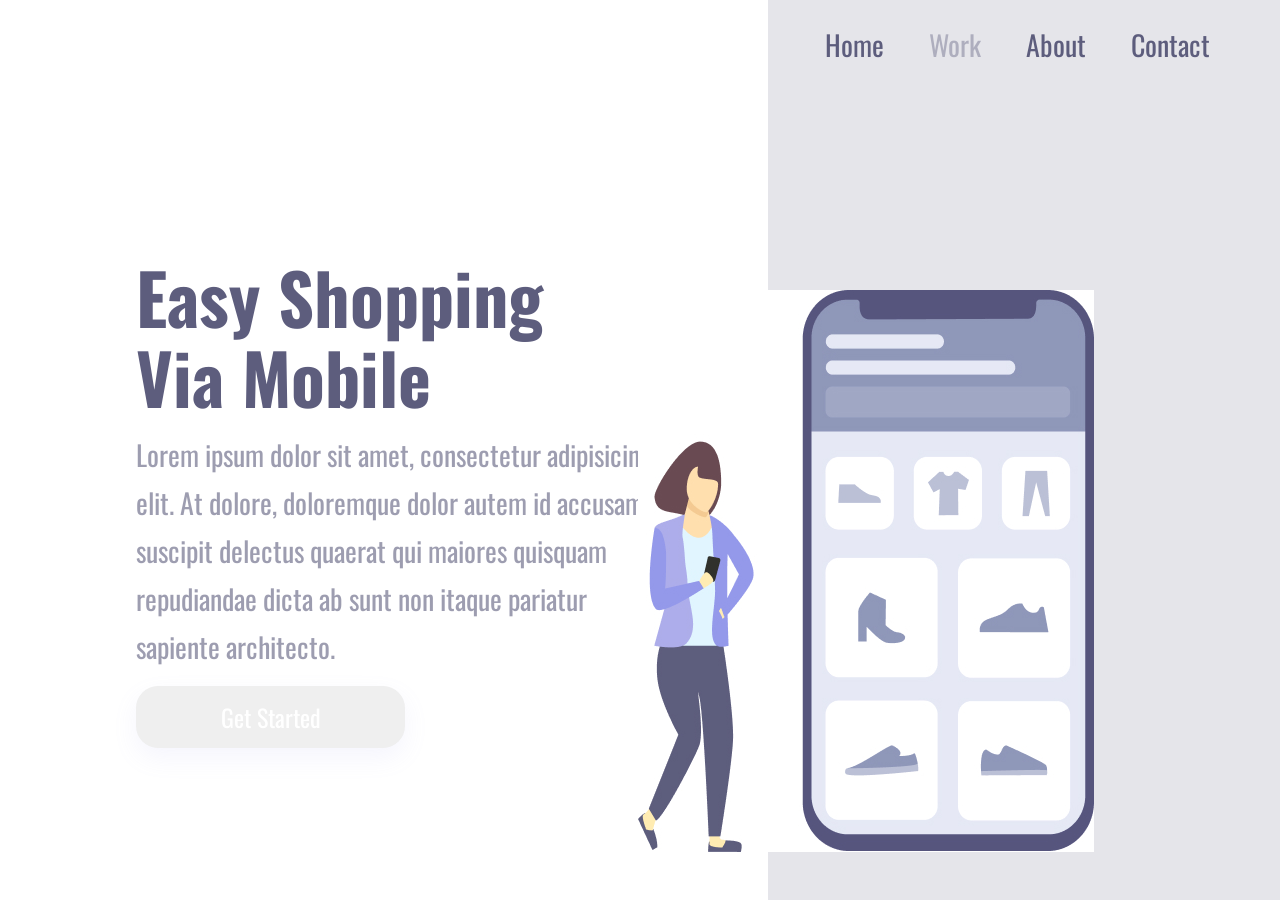
==== index.html @ f3b0c29c "Meu primeiro commit" ====
<!DOCTYPE html>
<html lang="pt-br">

<head>
    <meta charset="UTF-8">
    <meta name="viewport" content="width=device-width, initial-scale=1.0">
    <link rel="preconnect" href="https://fonts.googleapis.com">
    <link rel="preconnect" href="https://fonts.gstatic.com" crossorigin>
    <link href="https://fonts.googleapis.com/css2?family=Oswald:wght@200..700&display=swap" rel="stylesheet">
    <link rel="stylesheet" href="./style.css">
    <title>Desafio 001 alterado</title>
</head>

<body>
    <div class="container">
        <section class="container-left">
            <h1>Easy Shopping Via Mobile</h1>
            <p>Lorem ipsum dolor sit amet, consectetur adipisicing elit. At dolore, doloremque dolor autem id accusamus
                suscipit
                delectus quaerat qui maiores quisquam repudiandae dicta ab sunt non itaque pariatur sapiente architecto.
            </p>
            <button>Get Started</button>
        </section>

        <section class="container-right">
            <header>
                <a>Home</a>
                <a>Work</a>
                <a>About</a>
                <a>Contact</a>
            </header>
            <img src="./img/foto-desafio.jpg" alt="foto-desafio">
        </section>
    </div>
</body>
</html>
---- style.css ----
* {
    margin: 0;
    padding: 0;
    box-sizing: border-box;
    font-family: "Oswald", sans-serif;
    width: 400;
    color: #5D5D7D;
}

.container {
    height: 100vh;
    width: 100vw;
}

.container-left {
    display: inline-block;
    width: 60%;
    padding-left: 136px;
    margin-top: 20%;
}

.container-right {
    display: inline-block;
    background-color: rgba(93,93,125,0.16);
    height: 100vh;
    width: 40%;
    position: absolute;
}

img {
    position: relative;
    top: 25%;
    right: 130px;
}

h1 {
    font-size: 70px;
    line-height: 80px;
    width: 450px;
}

p {
    font-size: 28px;
    line-height: 48px;
    opacity: 60%;
    margin: 15px 0;
    width: 540px;
}
button {
    width: 269px;
    height: 62px;
    color: #9499EA;
   box-shadow: 0px 10px 24px 0px rgba(148, 153, 234, 0.098);
    font-size: 24px;
    line-height: 36px;
    text-align: center;
    color: #FFFFFF;
    border: none;
    border-radius: 22px;
    cursor: pointer;
}

button:hover {
    opacity: .8;
}

button:active {
    opacity: .5;
}

a {
    font-size: 28px;
    line-height: 41px;
    color: #5D5D7D;
    margin-right: 41px;
    cursor: pointer;
}

a:nth-child(2) {
    opacity: 40%;
}

a:hover {
    opacity: 40%;
}

a:active {
    opacity: 80%;
}

header {
    margin: 24px 0 0 57px;
}

@media screen and (max-width:900px) {
    .container-left {
        width: 100%;
        height: 50%;
        padding: 0;
        margin: 0;
    } 

    .container-right {
        display: block;
        height: auto;
        width: 100%;
        position: static;
        padding: 40px;
    }

    img {
        position: static;
        max-width: 90%;
    }

    header {
        display: none;
    }

    h1 {
        font-size: 36px;
        line-height: 52px;
        width: auto;
        margin: 58px 50px 0 50px;
        text-align: center;
    }

    p {
        margin: 15px 40px;
        width: auto;
        text-align: center;
        font-size: 14px;
        line-height: 24px;
    }

    button {
        margin: 0 auto;
        display: block;
    }
}
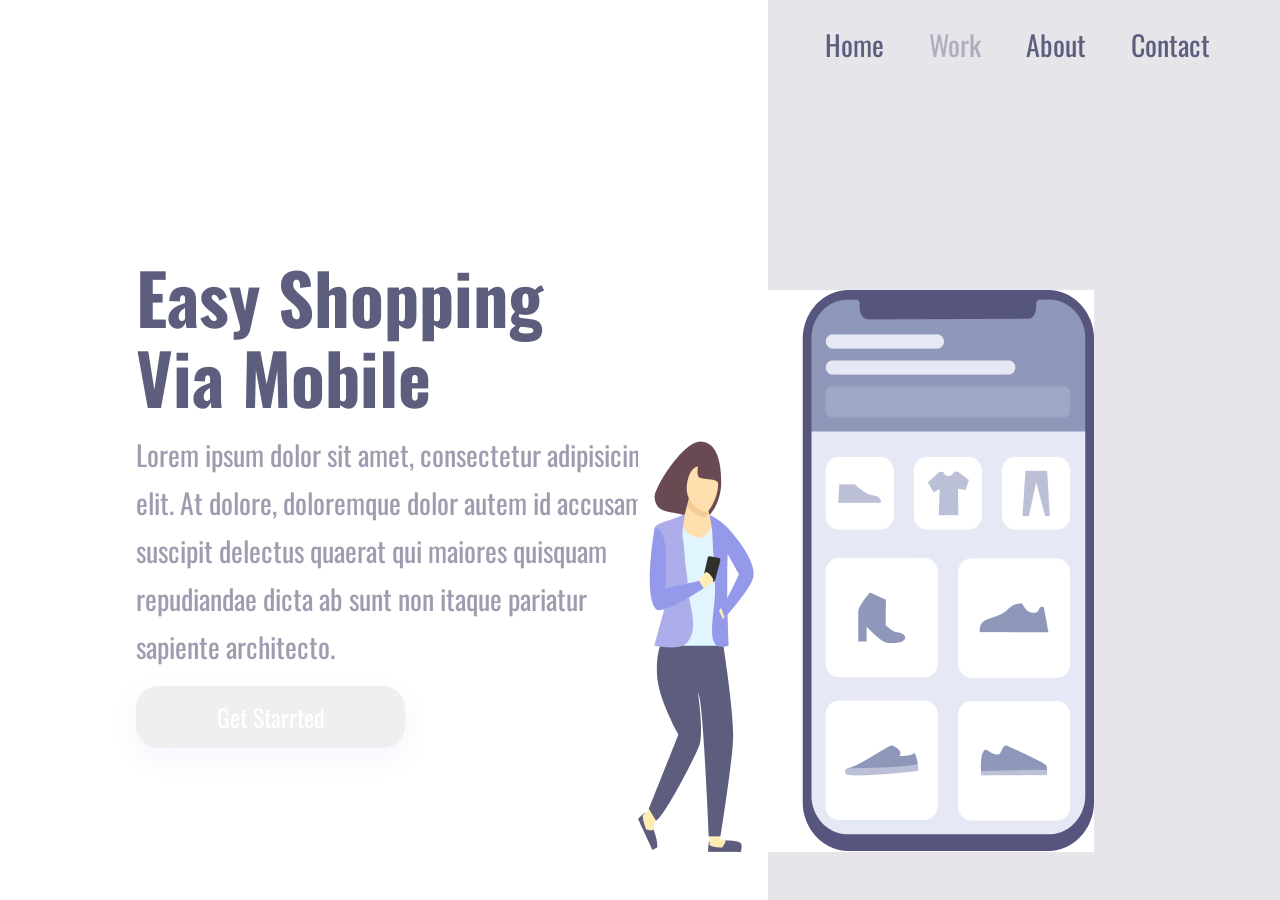
==== commit b9089e58: "Alteracoes opaciti e button" ====
--- a/index.html
+++ b/index.html
@@ -8,7 +8,7 @@
     <link rel="preconnect" href="https://fonts.gstatic.com" crossorigin>
     <link href="https://fonts.googleapis.com/css2?family=Oswald:wght@200..700&display=swap" rel="stylesheet">
     <link rel="stylesheet" href="./style.css">
-    <title>Desafio 001 alterado</title>
+    <title>Desafio 01 alterado</title>
 </head>
 
 <body>
@@ -19,7 +19,7 @@
                 suscipit
                 delectus quaerat qui maiores quisquam repudiandae dicta ab sunt non itaque pariatur sapiente architecto.
             </p>
-            <button>Get Started</button>
+            <button>Get Starrted</button>
         </section>
 
         <section class="container-right">
--- a/style.css
+++ b/style.css
@@ -61,11 +61,11 @@
 }
 
 button:hover {
-    opacity: .8;
+    opacity: 0.8;
 }
 
 button:active {
-    opacity: .5;
+    opacity: 0.5;
 }
 
 a {
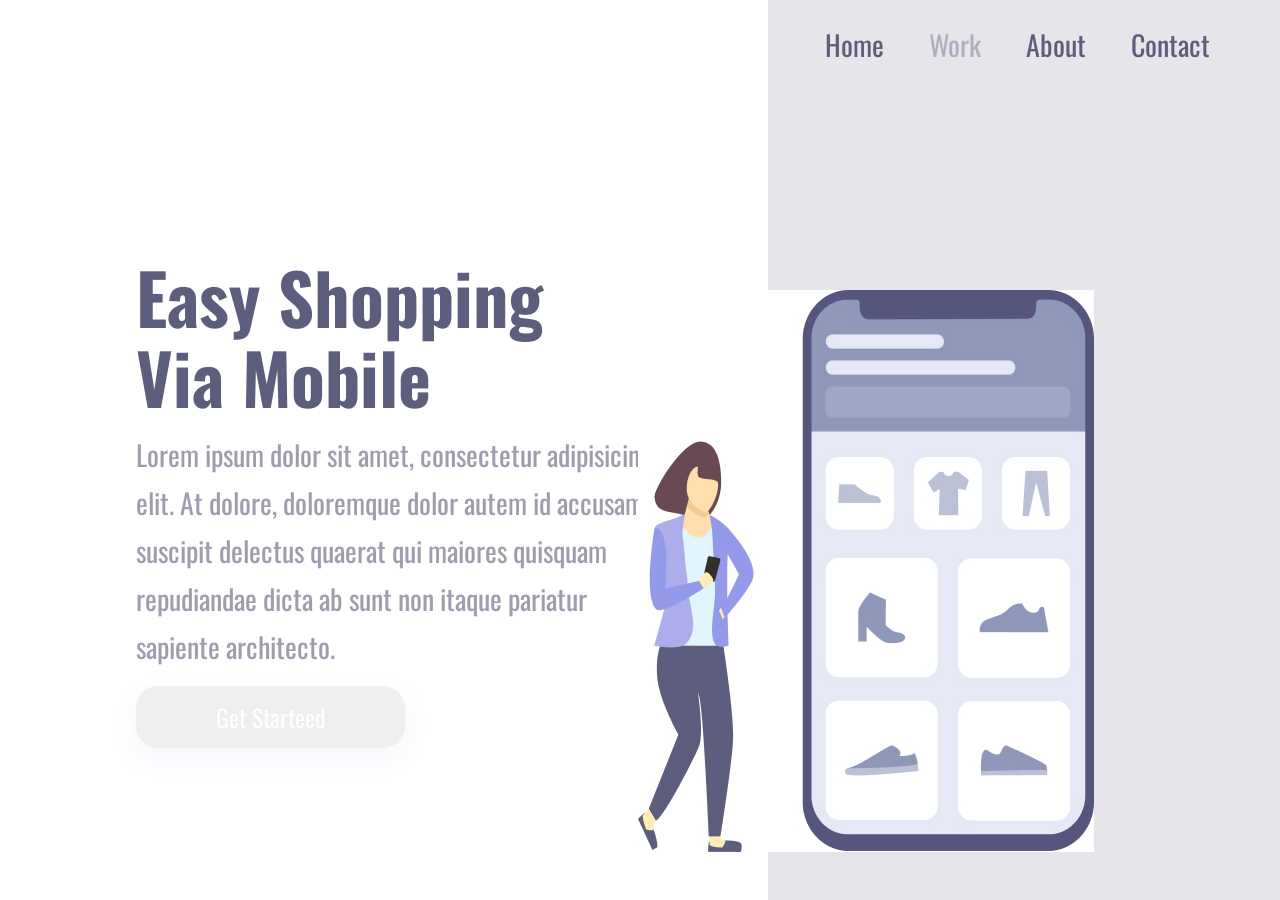
==== commit ae26fe4c: "Alteracao do button" ====
--- a/index.html
+++ b/index.html
@@ -19,7 +19,7 @@
                 suscipit
                 delectus quaerat qui maiores quisquam repudiandae dicta ab sunt non itaque pariatur sapiente architecto.
             </p>
-            <button>Get Starrted</button>
+            <button>Get Starteed</button>
         </section>
 
         <section class="container-right">
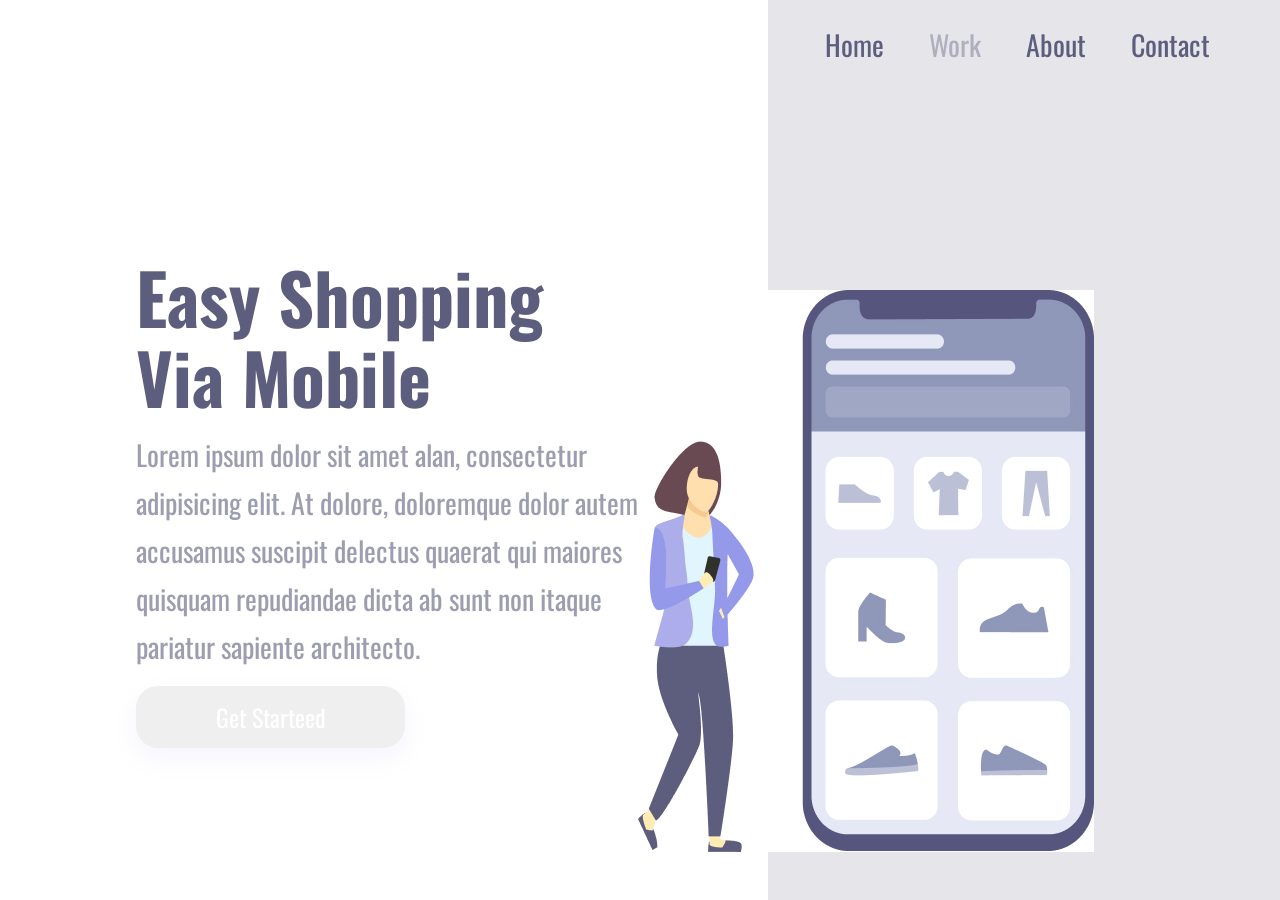
==== commit 2de71177: "alteracao no paragrafo" ====
--- a/index.html
+++ b/index.html
@@ -15,7 +15,7 @@
     <div class="container">
         <section class="container-left">
             <h1>Easy Shopping Via Mobile</h1>
-            <p>Lorem ipsum dolor sit amet, consectetur adipisicing elit. At dolore, doloremque dolor autem id accusamus
+            <p>Lorem ipsum dolor sit amet alan, consectetur adipisicing elit. At dolore, doloremque dolor autem id accusamus
                 suscipit
                 delectus quaerat qui maiores quisquam repudiandae dicta ab sunt non itaque pariatur sapiente architecto.
             </p>
@@ -33,4 +33,4 @@
         </section>
     </div>
 </body>
-</html>+</html>
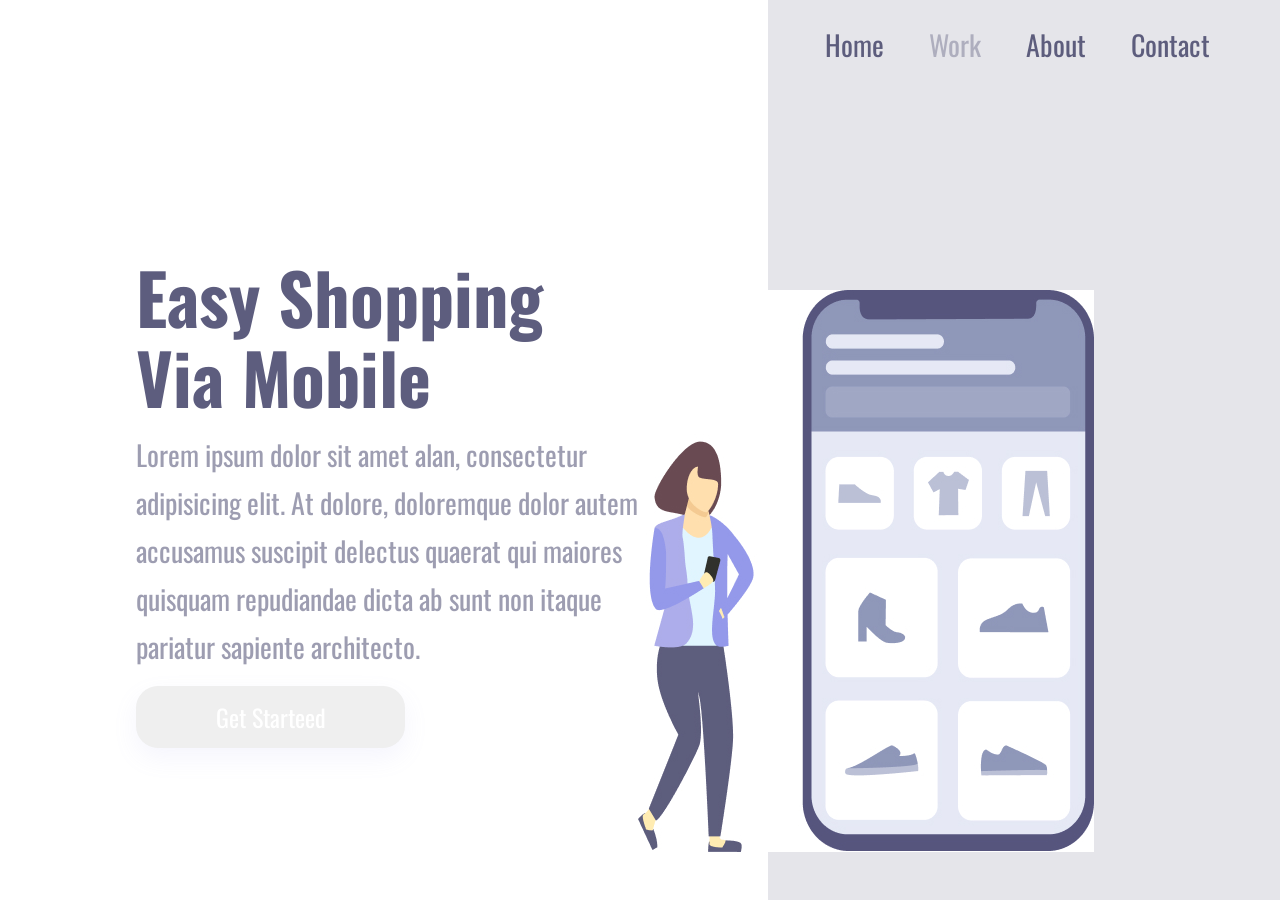
==== commit f837ff6b: "alteracao na cor e no titulo do index.html" ====
--- a/style.css
+++ b/style.css
@@ -4,7 +4,7 @@
     box-sizing: border-box;
     font-family: "Oswald", sans-serif;
     width: 400;
-    color: #5D5D7D;
+    color: #5D5D7E;
 }
 
 .container {
